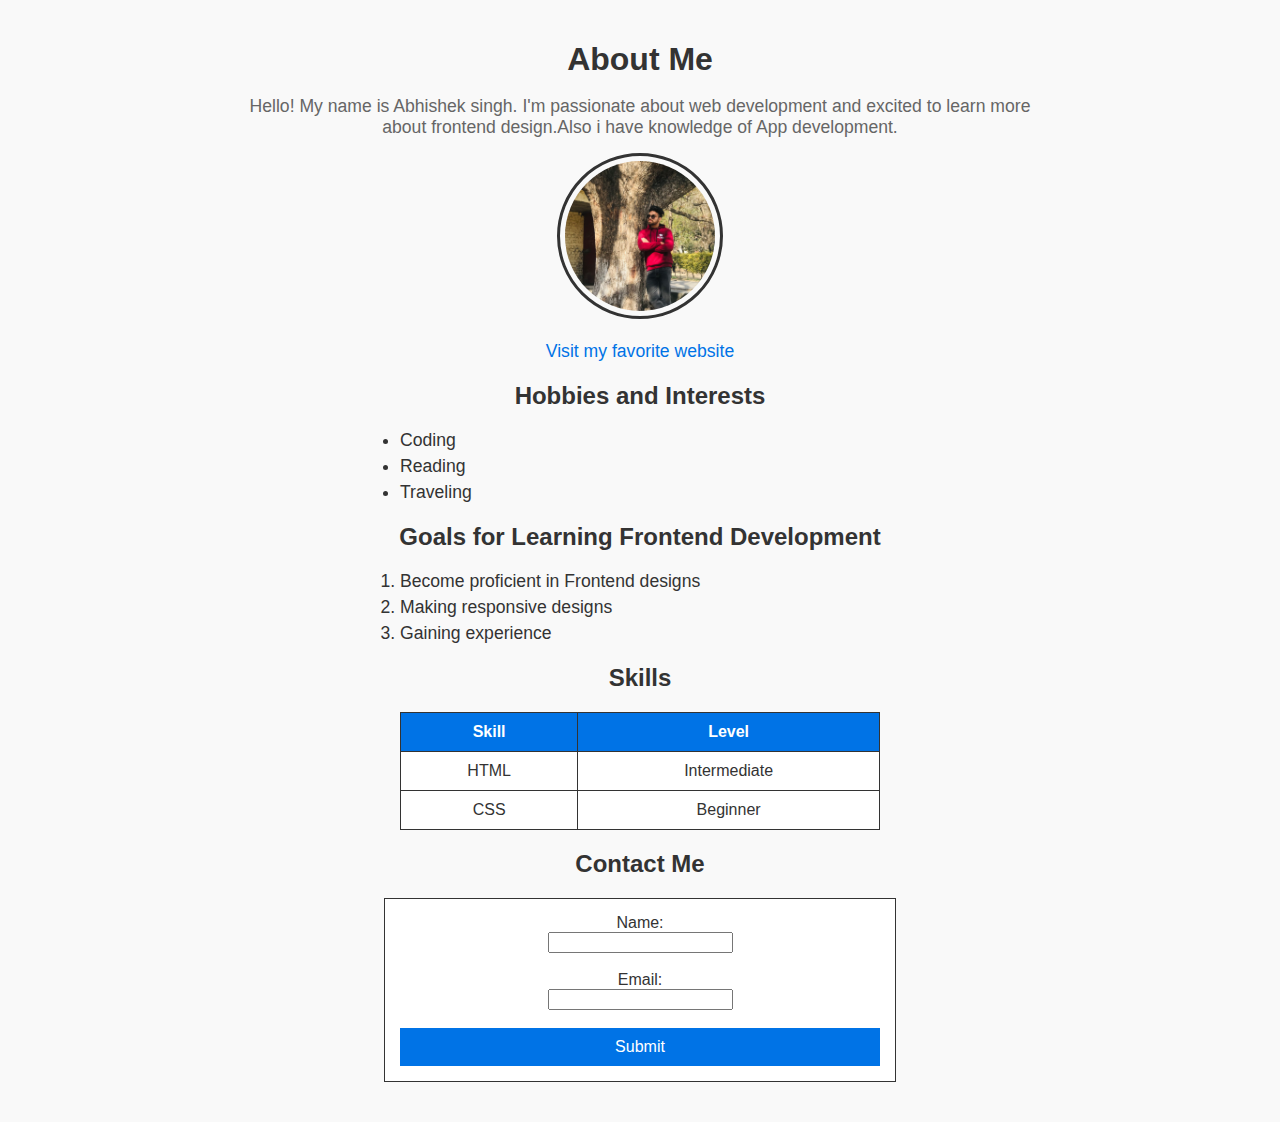
==== index.html @ dfc24173 "Profile page uploaded" ====
<!DOCTYPE html>
<html>
<head>
    <title>About Me</title>
    <link rel="stylesheet" href="index.css">

</head>
<body>
    
    <h1>About Me</h1>
    <p>Hello! My name is Abhishek singh. I'm passionate about web development and excited to learn more about frontend design.Also i have knowledge of App development.</p>
    
    
    <img src="mypic.jpg" alt="Profile Picture" width="150" height="150">
    <p><a href="https://dribbble.com/tags/mobile-ui" target="_blank">Visit my favorite website</a></p>
    <p></p>

    
    <h2>Hobbies and Interests</h2>
    <ul>
        <li>Coding</li>
        <li>Reading</li>
        <li>Traveling</li>
    </ul>

    <h2>Goals for Learning Frontend Development</h2>
    <ol>
        <li>Become proficient in Frontend designs</li>
        <li>Making responsive designs</li>
        <li>Gaining experience</li>
    </ol>

    
    <h2>Skills</h2>
    <table border="1">
        <tr>
            <th>Skill</th>
            <th>Level</th>
        </tr>
        <tr>
            <td>HTML</td>
            <td>Intermediate</td>
        </tr>
        <tr>
            <td>CSS</td>
            <td>Beginner</td>
        </tr>
    </table>

    
    <h2>Contact Me</h2>
    <form>
        <label for="name">Name:</label><br>
        <input type="text" id="name" name="name"><br><br>
        
        <label for="email">Email:</label><br>
        <input type="email" id="email" name="email"><br><br>
        
        <input type="submit" id="submit" value="Submit">
    </form>
</body>
</html>
---- index.css ----
body {
    font-family: Arial, sans-serif;
    max-width: 800px;
    margin: 0 auto;
    padding: 20px;
    background-color: #f9f9f9;
    color: #333;
    text-align: center;
}

h1 {
    color: #333;
    font-size: 2em;
    text-align: center;
    margin-bottom: 10px;
}

p {
    font-size: 1.1em;
    color: #666;
    margin-bottom: 15px;
}


img {
    border: 3px solid #333;
    border-radius: 50%;
    padding: 5px;
    width: 150px;
    height: 150px;
}


a {
    color: #0073e6;
    text-decoration: none;
}

a:hover {
    text-decoration: underline;
}


ul, ol {
    text-align: left;
    margin: 20px auto;
    padding: 0;
    width: 60%;
}

ul li, ol li {
    font-size: 1.1em;
    color: #333;
    margin: 5px 0;
}


table {
    width: 60%;
    margin: 20px auto;
    border-collapse: collapse;
    background-color: #fff;
}

th, td {
    border: 1px solid #333;
    padding: 10px;
    text-align: center;
}

th {
    background-color: #0073e6;
    color: #fff;
}


form {
    width: 60%;
    margin: 20px auto;
    padding: 15px;
    border: 1px solid #333;
    background-color: #fff;
}


#submit {
    width: 100%;
    padding: 10px;
    background-color: #0073e6;
    color: #fff;
    border: none;
    cursor: pointer;
    font-size: 1em;
}
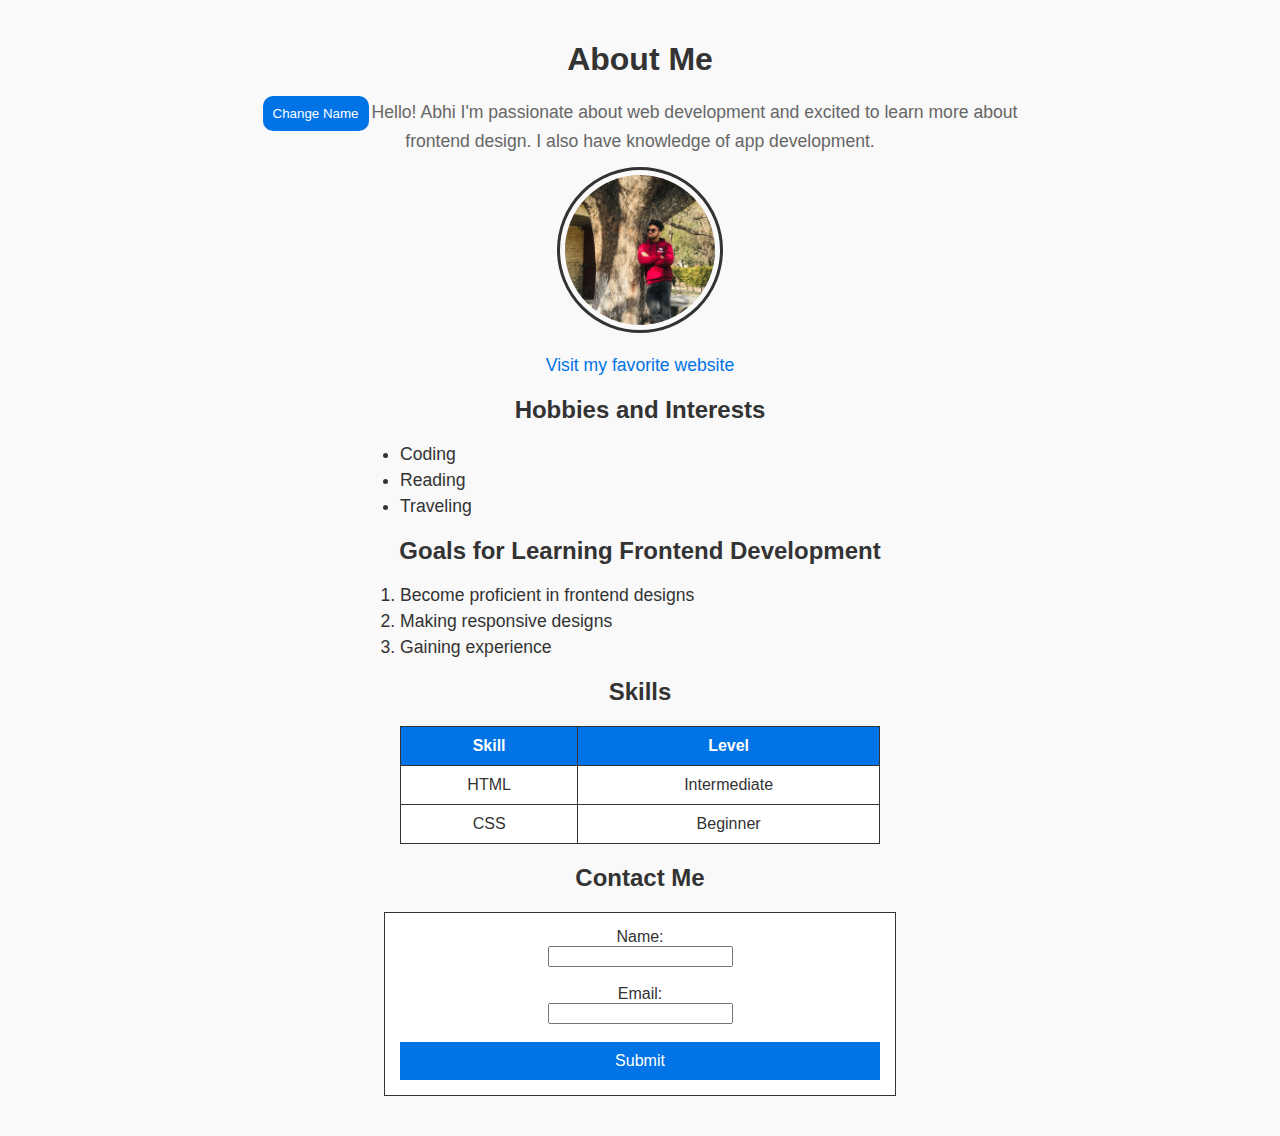
==== commit 0bef8f53: "updated with index.js" ====
--- a/index.html
+++ b/index.html
@@ -3,19 +3,17 @@
 <head>
     <title>About Me</title>
     <link rel="stylesheet" href="index.css">
-
 </head>
 <body>
     
     <h1>About Me</h1>
-    <p>Hello! My name is Abhishek singh. I'm passionate about web development and excited to learn more about frontend design.Also i have knowledge of App development.</p>
+    <p> <button id="changeNameButton" onclick="changeName()">Change Name</button>Hello! <span id="nameDisplay">Abhi</span> I'm passionate about web development and excited to learn more about frontend design. I also have knowledge of app development.</p> 
+    
     
     
     <img src="mypic.jpg" alt="Profile Picture" width="150" height="150">
     <p><a href="https://dribbble.com/tags/mobile-ui" target="_blank">Visit my favorite website</a></p>
-    <p></p>
 
-    
     <h2>Hobbies and Interests</h2>
     <ul>
         <li>Coding</li>
@@ -25,12 +23,11 @@
 
     <h2>Goals for Learning Frontend Development</h2>
     <ol>
-        <li>Become proficient in Frontend designs</li>
+        <li>Become proficient in frontend designs</li>
         <li>Making responsive designs</li>
         <li>Gaining experience</li>
     </ol>
 
-    
     <h2>Skills</h2>
     <table border="1">
         <tr>
@@ -47,7 +44,6 @@
         </tr>
     </table>
 
-    
     <h2>Contact Me</h2>
     <form>
         <label for="name">Name:</label><br>
@@ -58,5 +54,7 @@
         
         <input type="submit" id="submit" value="Submit">
     </form>
+
+    <script src="index.js"></script>
 </body>
 </html>
--- a/index.css
+++ b/index.css
@@ -93,5 +93,14 @@
     cursor: pointer;
     font-size: 1em;
 }
+#changeNameButton{
+    background-color: #0073e6;
+    color: #fff;
+    border: none;
+    border-radius: 10px;
+    padding: 10px;
+    margin-right: 3px;
+    cursor: pointer;
+}
 
 
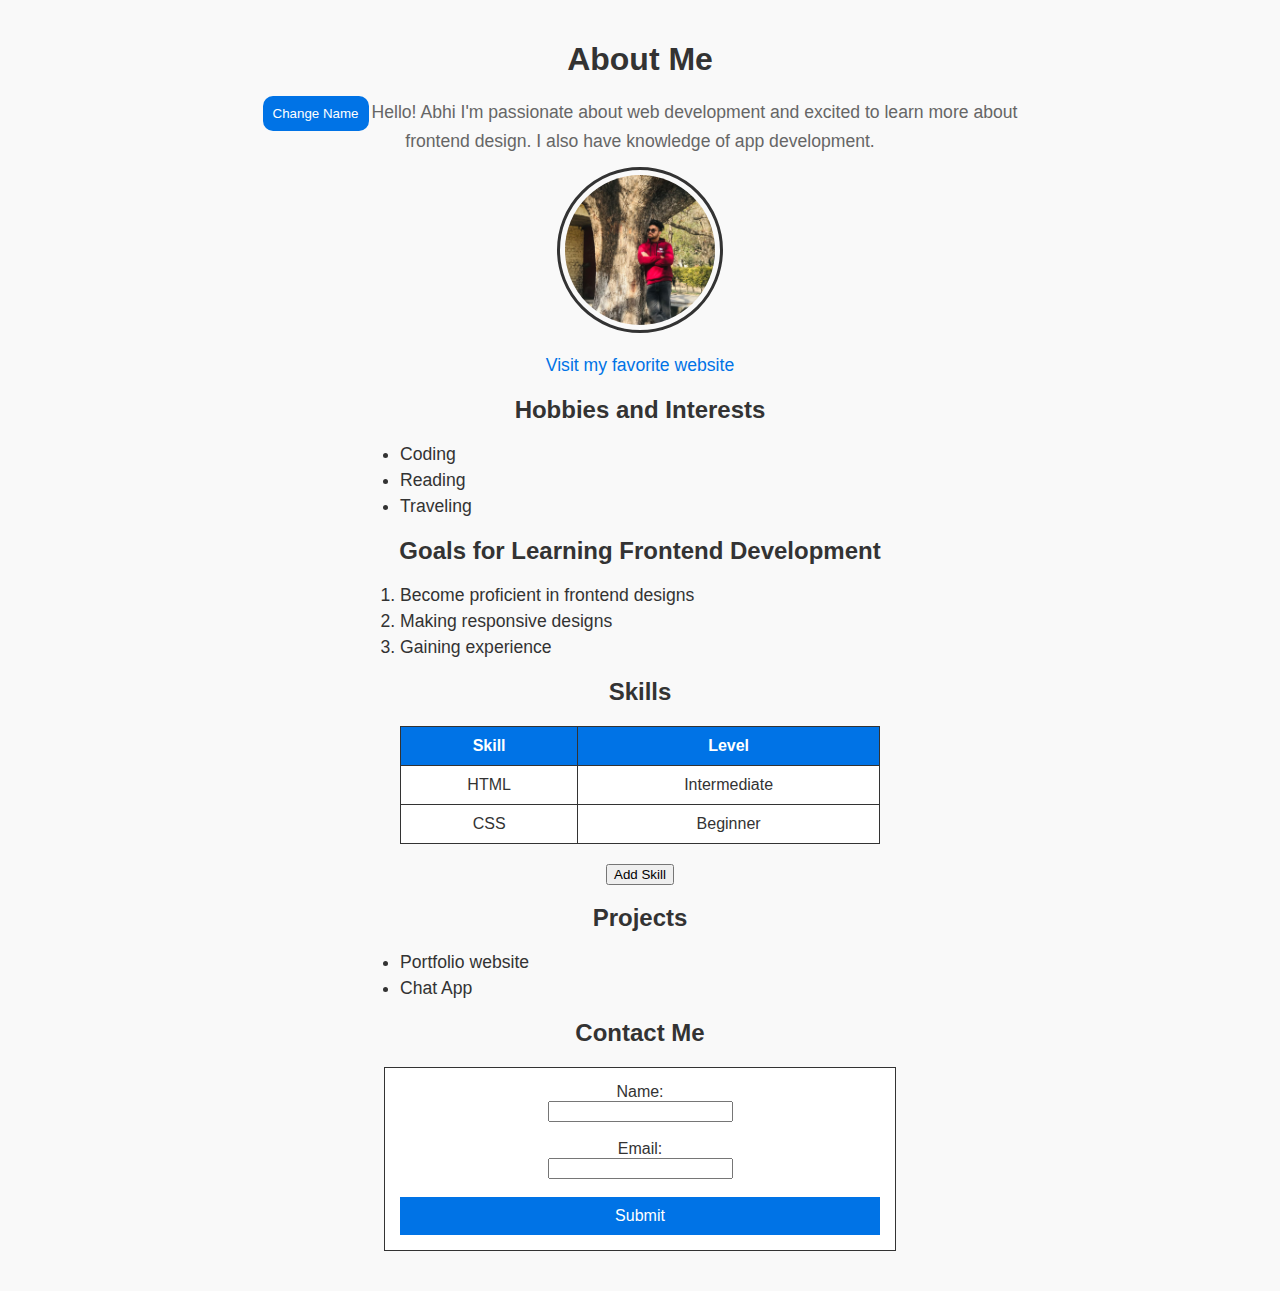
==== commit 0e6dc25e: "Done with the updation" ====
--- a/index.html
+++ b/index.html
@@ -29,7 +29,7 @@
     </ol>
 
     <h2>Skills</h2>
-    <table border="1">
+    <table border="1" id="skillsTable">
         <tr>
             <th>Skill</th>
             <th>Level</th>
@@ -43,9 +43,12 @@
             <td>Beginner</td>
         </tr>
     </table>
+    <button onclick="addSkill()">Add Skill</button>
+    <h2>Projects</h2>
+    <ul id="projectList"></ul>
 
     <h2>Contact Me</h2>
-    <form>
+    <form id="contactForm">
         <label for="name">Name:</label><br>
         <input type="text" id="name" name="name"><br><br>
         
@@ -54,7 +57,6 @@
         
         <input type="submit" id="submit" value="Submit">
     </form>
-
     <script src="index.js"></script>
 </body>
 </html>
